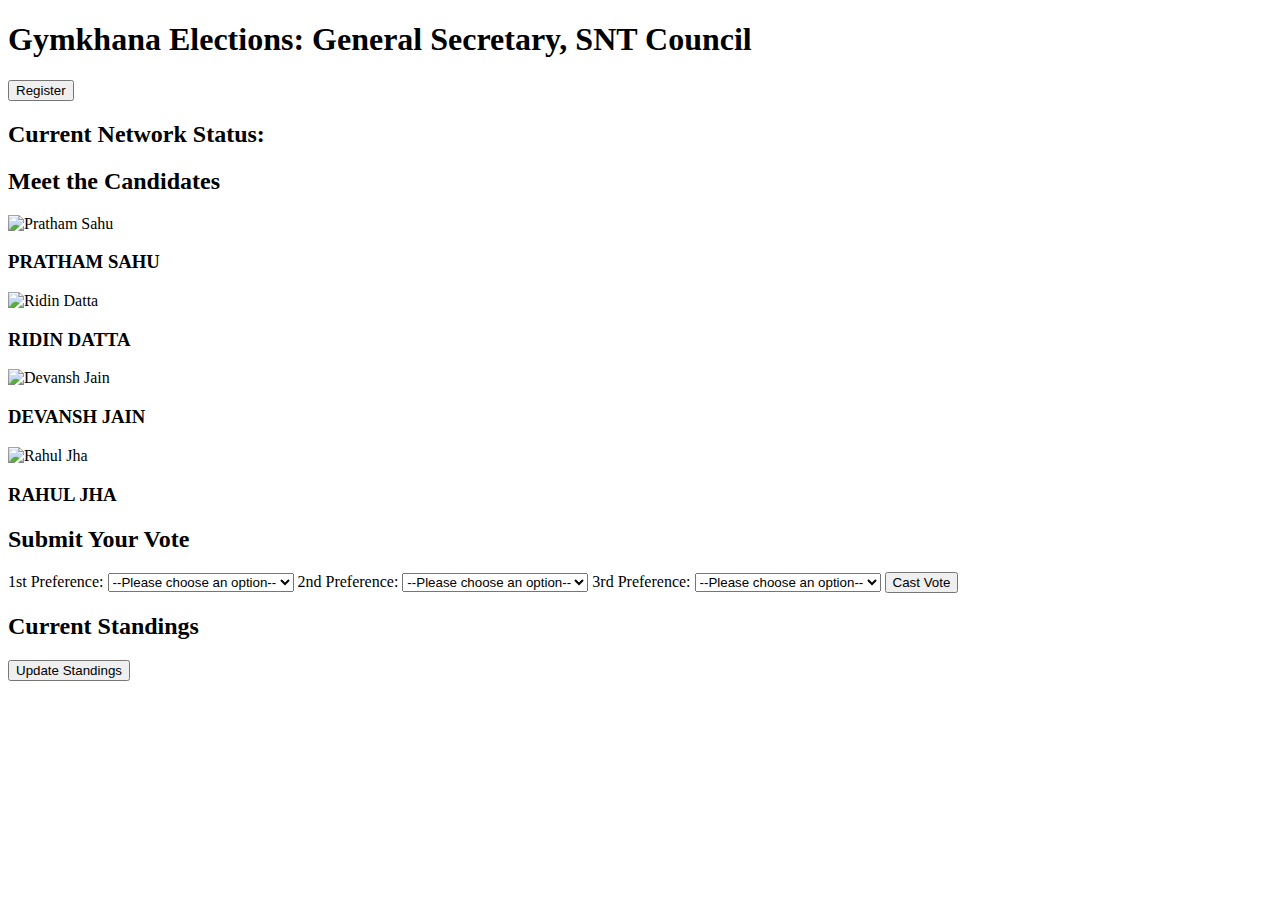
==== frontend/secondpage.html @ 2d25272c "Create secondpage.html" ====
<!DOCTYPE html>
<html lang="en">
<head>
    <meta charset="UTF-8">
    <meta name="viewport" content="width=device-width, initial-scale=1.0">
    <link rel="stylesheet" href="style.css">
    <script type = "module" src = "election.js"></script>
    <title>Gymkhana Elections</title>
</head>
<body>
    <header>
        <h1>Gymkhana Elections: General Secretary, SNT Council</h1>
        <button id="register" class="btn-primary">Register</button>
    </header>

    <div class="container">
        <section id="connection-status">
            <h2 id="user" class="section-heading" >Current Network Status:</h2>
        </section>

        <section id="candidates-section">
            <h2 class="section-heading" >Meet the Candidates</h2>
            <div id="candidates-grid">
                <!-- Candidate 1 -->
                <div class="candidate-card">
                    <img src="https://pclub.in/images/pratham.jpg" alt="Pratham Sahu">
                    <div>
                        <h3>PRATHAM SAHU</h3>
                    </div>
                </div>
                <!-- Candidate 2 -->
                <div class="candidate-card">
                    <img src="https://pclub.in/images/ridin.jpg" alt="Ridin Datta">
                    <div>
                        <h3>RIDIN DATTA</h3>
                    </div>
                </div>
                <!-- Candidate 3 -->
                <div class="candidate-card">
                    <img src="https://pclub.in/images/devansh.jpg" alt="Devansh Jain">
                    <div>
                        <h3>DEVANSH JAIN</h3>
                    </div>
                </div>
                <!-- Candidate 4 -->
                <div class="candidate-card">
                    <img src="https://pclub.in/images/jha.jpg" alt="Rahul Jha">
                    <div>
                        <h3>RAHUL JHA</h3>
                    </div>
                </div>
                <!-- other candidate cards go here -->
            </div>
        </section>

        <section id="vote-section">
            <h2 class="section-heading" >Submit Your Vote</h2>
            <form id="vote-form">
                <label for="candidate1">1st Preference:</label>
                <select id="candidate1">
                    <option value="">--Please choose an option--</option>
                    <option value="PRATHAM SAHU">PRATHAM SAHU</option>
                    <option value="RIDIN DATTA">RIDIN DATTA</option>
                    <option value="DEVANSH JAIN">DEVANSH JAIN</option>
                    <option value="RAHUL JHA">RAHUL JHA</option>
                </select>
                <label for="candidate2">2nd Preference:</label>
                <select id="candidate2">
                    <option value="">--Please choose an option--</option>
                    <option value="PRATHAM SAHU">PRATHAM SAHU</option>
                    <option value="RIDIN DATTA">RIDIN DATTA</option>
                    <option value="DEVANSH JAIN">DEVANSH JAIN</option>
                    <option value="RAHUL JHA">RAHUL JHA</option>
                </select>
                <label for="candidate3">3rd Preference:</label>
                <select id="candidate3">
                    <option value="">--Please choose an option--</option>
                    <option value="PRATHAM SAHU">PRATHAM SAHU</option>
                    <option value="RIDIN DATTA">RIDIN DATTA</option>
                    <option value="DEVANSH JAIN">DEVANSH JAIN</option>
                    <option value="RAHUL JHA">RAHUL JHA</option>
                </select>
                <button id="castVote" class="btn-primary">Cast Vote</button>
            </form>
        </section>

        <section id="results-section">
            <h2>Current Standings</h2>
            <button id="winningCandidate" class="btn-primary">Update Standings</button>
            <div id="results-table"></div>
        </section>
    </div>

    <script>
        document.getElementById("vote-form").addEventListener("submit", function(event){
            var preference1 = document.getElementById('candidate1').value;
            var preference2 = document.getElementById('candidate2').value;
            var preference3 = document.getElementById('candidate3').value;
            
            if (preference1 === preference2 || preference1 === preference3 || preference2 === preference3){
                event.preventDefault();
                window.alert("Each candidate must be unique among preferences.");
            }
        });
    </script>
</body>
</html>
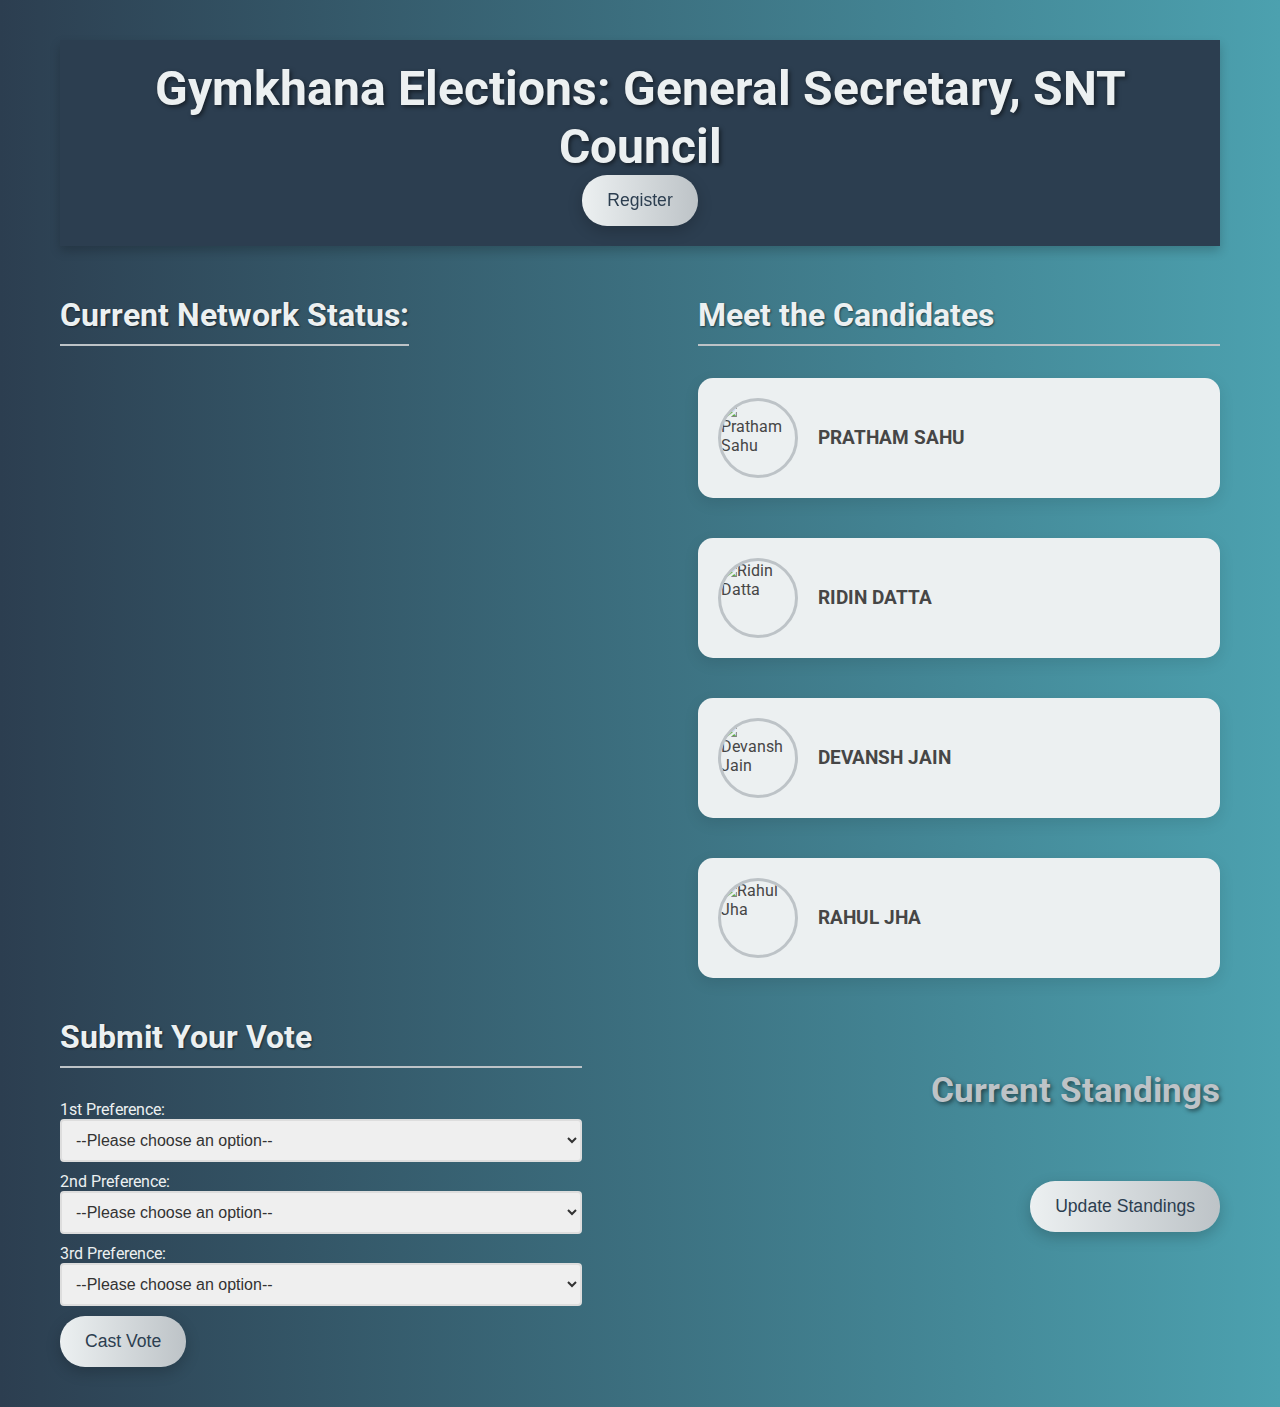
==== commit 266d613a: "Update secondpage.html" ====
--- a/frontend/secondpage.html
+++ b/frontend/secondpage.html
@@ -4,7 +4,7 @@
     <meta charset="UTF-8">
     <meta name="viewport" content="width=device-width, initial-scale=1.0">
     <link rel="stylesheet" href="style.css">
-    <script type = "module" src = "election.js"></script>
+    <script type = "module" src = "implement.js"></script>
     <title>Gymkhana Elections</title>
 </head>
 <body>
--- a/frontend/style.css
+++ b/frontend/style.css
@@ -0,0 +1,161 @@
+@import url('https://fonts.googleapis.com/css2?family=Roboto:wght@400;700&display=swap');
+
+* {
+    margin: 0;
+    padding: 0;
+    box-sizing: border-box;
+}
+
+body {
+    font-family: 'Roboto', sans-serif;
+    background: linear-gradient(to right, #2C3E50, #4CA1AF);
+    color: #ECF0F1;
+    display: flex;
+    flex-direction: column;
+    align-items: center;
+    min-height: 100vh;
+    padding: 40px 60px;
+}
+
+header {
+    text-align: center;
+    width: 100%;
+    padding: 20px;
+    background-color: #2C3E50;
+    color: #ECF0F1;
+    box-shadow: 0px 5px 10px rgba(0, 0, 0, 0.2);
+    position: sticky;
+    top: 0;
+    z-index: 1000;
+    margin-bottom: 30px;
+}
+
+h1 {
+    font-size: 3em;
+    text-shadow: 2px 2px 4px rgba(0, 0, 0, 0.5);
+    line-height: 1.2;
+}
+
+button {
+    padding: 15px 25px;
+    font-size: 1.1em;
+    cursor: pointer;
+    background: linear-gradient(to right, #ECF0F1, #BDC3C7);
+    color: #2C3E50;
+    border: none;
+    border-radius: 25px;
+    transition: all 0.3s ease-in-out;
+    box-shadow: 0px 5px 15px rgba(0, 0, 0, 0.2);
+}
+
+button:hover {
+    transform: translateY(-2px);
+}
+
+button:active {
+    transform: translateY(1px);
+}
+
+.container {
+    width: 100%;
+    max-width: 1200px;
+    display: flex;
+    flex-wrap: wrap;
+    justify-content: space-between;
+}
+
+#candidates-section,
+#vote-section,
+#results-section {
+    flex: 1 1 45%;
+    max-width: 45%;
+}
+
+h2 {
+    font-size: 2.2em;
+    color: #BDC3C7;
+    margin: 2em 0;
+    text-shadow: 2px 2px 4px rgba(0, 0, 0, 0.5);
+    text-align: center;
+}
+
+.candidate-card {
+    display: flex;
+    align-items: center;
+    background-color: #ECF0F1;
+    box-shadow: 0 5px 15px rgba(0, 0, 0, 0.1);
+    border-radius: 15px;
+    padding: 20px;
+    color: rgb(70, 70, 70);
+    margin-bottom: 20px;
+    transition: all 0.2s ease-in-out;
+}
+
+.candidate-card:hover {
+    transform: scale(1.02);
+    box-shadow: 0 5px 15px rgba(0, 0, 0, 0.3);
+}
+
+.candidate-card img {
+    width: 80px;
+    height: 80px;
+    object-fit: cover;
+    border-radius: 50%;
+    margin-right: 20px;
+    border: 3px solid #BDC3C7;
+}
+
+#candidates-grid {
+    display: grid;
+    grid-template-columns: repeat(auto-fit, minmax(300px, 1fr));
+    grid-gap: 20px;
+}
+
+select {
+    border: 2px solid #ddd;
+    border-radius: 4px;
+    padding: 10px;
+    width: 100%;
+    margin-bottom: 10px;
+    color: #333;
+    font-size: 1em;
+}
+
+footer {
+    text-align: center;
+    margin-top: 50px;
+    color: #888;
+    font-size: 1em;
+}
+
+.section-heading {
+    color: #ECF0F1;
+    font-size: 2em;
+    margin-bottom: 1em;
+    text-shadow: 1px 1px 2px rgba(0, 0, 0, 0.5);
+    text-align: left;
+    padding-bottom: 10px;
+    border-bottom: 2px solid #BDC3C7;
+    margin-top: 20px;
+}
+
+#results-section {
+    display: flex;
+    flex-direction: column;
+    align-items: flex-end;
+    justify-content: flex-start;
+}
+
+#results-section .section-heading {
+    text-align: right;
+}
+
+button.update-btn {
+    align-self: flex-end;
+    margin-top: 10px;
+}
+
+.results-table {
+    /* Add your styling for the results table here */
+    width: 100%;
+}
